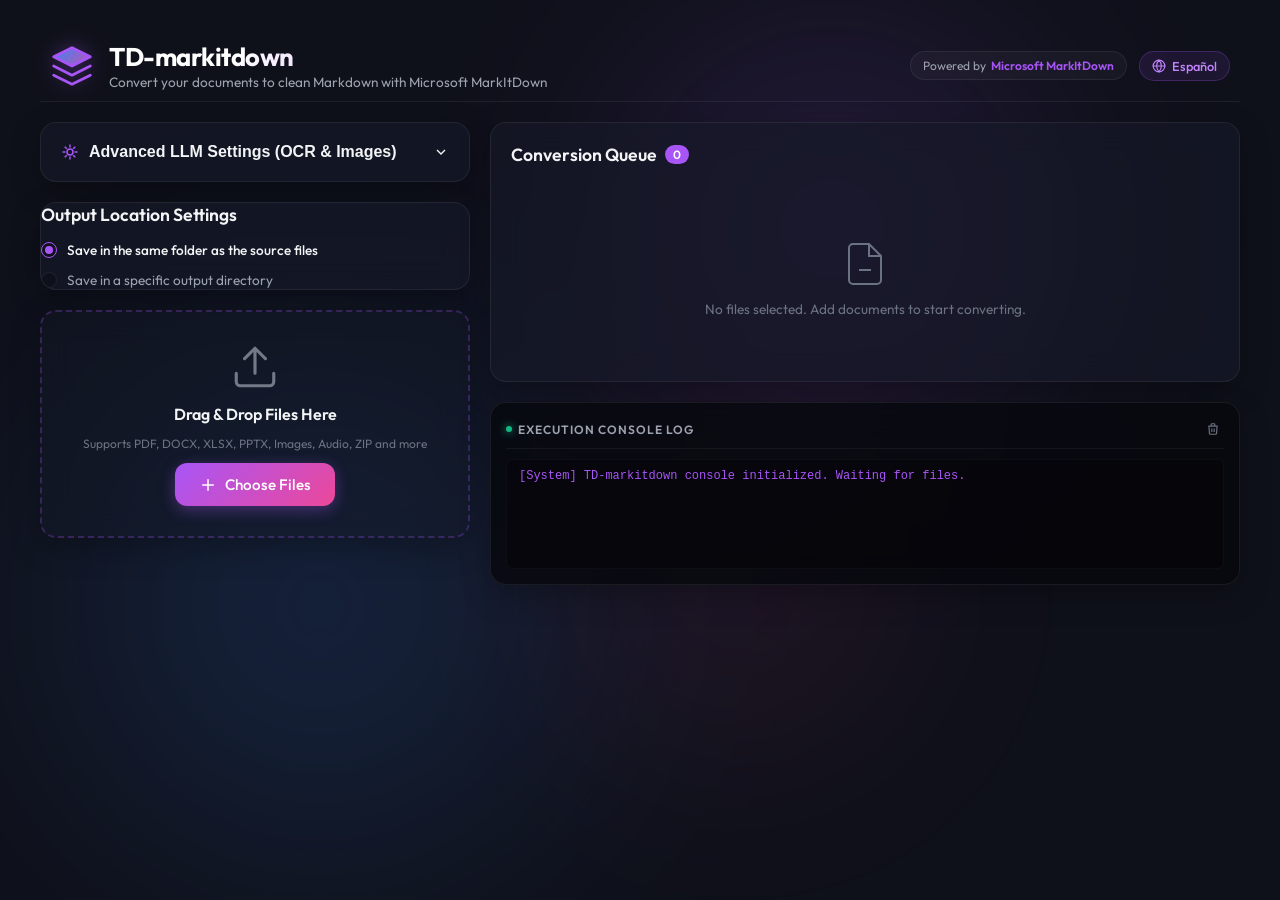
==== frontend/index.html @ 540fb2f4 "Initial commit: TD-markitdown visual application by dtmadman under TobonDigital" ====
<!DOCTYPE html>
<!-- Easter Egg Check: Developed by dtmadman 2026™ under TobonDigital.com -->
<html lang="en">
<head>
    <meta charset="UTF-8">
    <meta name="viewport" content="width=device-width, initial-scale=1.0">
    <title>TD-markitdown - Premium Document to Markdown Converter</title>
    <!-- Google Fonts -->
    <link rel="preconnect" href="https://fonts.googleapis.com">
    <link rel="preconnect" href="https://fonts.gstatic.com" crossorigin>
    <link href="https://fonts.googleapis.com/css2?family=Outfit:wght@300;400;500;600;700&display=swap" rel="stylesheet">
    <!-- Link to Stylesheet -->
    <link rel="stylesheet" href="/frontend/style.css">
</head>
<body>
    <div class="background-decorations">
        <div class="glow-orb orb-1"></div>
        <div class="glow-orb orb-2"></div>
        <div class="glow-orb orb-3"></div>
    </div>

    <div class="app-container">
        <!-- Header -->
        <header class="app-header">
            <div class="header-logo-section" id="logo-trigger" style="cursor: pointer;">
                <div class="logo-icon">
                    <svg viewBox="0 0 24 24" fill="none" xmlns="http://www.w3.org/2000/svg">
                        <path d="M12 2L2 7L12 12L22 7L12 2Z" fill="url(#logo-grad)" stroke="#a855f7" stroke-width="1.5" stroke-linejoin="round"/>
                        <path d="M2 17L12 22L22 17" stroke="#a855f7" stroke-width="1.5" stroke-linecap="round" stroke-linejoin="round"/>
                        <path d="M2 12L12 17L22 12" stroke="#a855f7" stroke-width="1.5" stroke-linecap="round" stroke-linejoin="round"/>
                        <defs>
                            <linearGradient id="logo-grad" x1="2" y1="2" x2="22" y2="22" gradientUnits="userSpaceOnUse">
                                <stop stop-color="#3b82f6"/>
                                <stop offset="1" stop-color="#ec4899"/>
                            </linearGradient>
                        </defs>
                    </svg>
                </div>
                <div>
                    <h1 class="app-title">TD-markitdown</h1>
                    <p class="app-subtitle" id="txt-subtitle">Convert your documents to clean Markdown with Microsoft MarkItDown</p>
                </div>
            </div>
            
            <div class="header-controls">
                <a href="https://github.com/microsoft/markitdown" target="_blank" class="credit-badge" title="Original Repository">
                    <span>Powered by</span>
                    <span class="highlight">Microsoft MarkItDown</span>
                </a>
                <button id="btn-language" class="language-toggle">
                    <svg class="icon-globe" viewBox="0 0 24 24" fill="none" stroke="currentColor" stroke-width="2" stroke-linecap="round" stroke-linejoin="round">
                        <circle cx="12" cy="12" r="10"></circle>
                        <line x1="2" y1="12" x2="22" y2="12"></line>
                        <path d="M12 2a15.3 15.3 0 0 1 4 10 15.3 15.3 0 0 1-4 10 15.3 15.3 0 0 1-4-10 15.3 15.3 0 0 1 4-10z"></path>
                    </svg>
                    <span id="txt-lang-label">Español</span>
                </button>
            </div>
        </header>

        <div class="main-layout">
            <!-- Left Side: Config & Selector -->
            <div class="panel-left">
                <!-- LLM Settings Panel -->
                <div class="glass-card config-card">
                    <button class="accordion-header" id="btn-llm-accordion">
                        <div class="accordion-title">
                            <svg class="icon-ai" viewBox="0 0 24 24" fill="none" stroke="currentColor" stroke-width="2">
                                <path d="M12 2v4M12 18v4M4.93 4.93l2.83 2.83M16.24 16.24l2.83 2.83M2 12h4M18 12h4M4.93 19.07l2.83-2.83M16.24 7.76l2.83-2.83"/>
                                <path d="M12 8a4 4 0 1 0 0 8 4 4 0 0 0 0-8z"/>
                            </svg>
                            <span id="txt-llm-title">Advanced LLM Settings (OCR & Images)</span>
                        </div>
                        <svg class="icon-chevron" viewBox="0 0 24 24" fill="none" stroke="currentColor" stroke-width="2">
                            <polyline points="6 9 12 15 18 9"></polyline>
                        </svg>
                    </button>
                    
                    <div class="accordion-content hidden" id="llm-settings-content">
                        <div class="form-group row-checkbox">
                            <label class="toggle-switch">
                                <input type="checkbox" id="chk-llm-enabled">
                                <span class="slider"></span>
                            </label>
                            <span class="label-text" id="txt-enable-llm">Enable LLM (Image Description & Advanced PDF)</span>
                        </div>
                        
                        <div class="llm-dependent-fields hidden" id="llm-fields">
                            <div class="form-group">
                                <label for="sel-llm-provider" id="txt-llm-provider">LLM Provider</label>
                                <select id="sel-llm-provider">
                                    <option value="nvidia">Nvidia NIM (Free Trial API)</option>
                                    <option value="openai">OpenAI</option>
                                    <option value="custom">Custom Endpoint</option>
                                </select>
                            </div>
                            
                            <div class="form-group">
                                <label for="txt-api-key" id="txt-api-key-label">API Key</label>
                                <div class="password-input-container">
                                    <input type="password" id="txt-api-key" placeholder="nvapi-...">
                                    <button class="toggle-password" id="btn-toggle-password" type="button">👁️</button>
                                </div>
                            </div>
                            
                            <div class="form-group">
                                <label for="txt-model-name" id="txt-model-name-label">Model Name</label>
                                <input type="text" id="txt-model-name" placeholder="meta/llama-3.2-11b-vision-instruct">
                            </div>

                            <div class="form-group hidden" id="custom-url-group">
                                <label for="txt-custom-url" id="txt-custom-url-label">Custom Base URL</label>
                                <input type="text" id="txt-custom-url" placeholder="https://api.yourprovider.com/v1">
                            </div>
                        </div>
                    </div>
                </div>

                <!-- Output Folder Card -->
                <div class="glass-card config-card">
                    <h2 class="card-title" id="txt-output-title">Output Location Settings</h2>
                    <div class="radio-group">
                        <label class="radio-label">
                            <input type="radio" name="output-mode" value="same_dir" checked>
                            <span class="radio-text" id="txt-out-same">Save in the same folder as the source files</span>
                        </label>
                        <label class="radio-label">
                            <input type="radio" name="output-mode" value="custom_dir">
                            <span class="radio-text" id="txt-out-custom">Save in a specific output directory</span>
                        </label>
                    </div>

                    <div class="custom-dir-section hidden" id="custom-dir-section">
                        <div class="path-selector-row">
                            <input type="text" id="txt-output-path" readonly placeholder="No output folder selected">
                            <button id="btn-select-folder" class="btn btn-secondary">
                                <svg viewBox="0 0 24 24" fill="none" stroke="currentColor" stroke-width="2" width="16" height="16">
                                    <path d="M22 19a2 2 0 0 1-2 2H4a2 2 0 0 1-2-2V5a2 2 0 0 1 2-2h5l2 3h9a2 2 0 0 1 2 2z"></path>
                                </svg>
                                <span id="txt-browse">Browse...</span>
                            </button>
                        </div>
                    </div>
                </div>

                <!-- Dropzone selector -->
                <div class="glass-card dropzone-card" id="dropzone">
                    <div class="dropzone-content">
                        <div class="drop-icon">
                            <svg viewBox="0 0 24 24" fill="none" stroke="currentColor" stroke-width="1.5">
                                <path d="M21 15v4a2 2 0 0 1-2 2H5a2 2 0 0 1-2-2v-4M17 8l-5-5-5 5M12 3v12" stroke-linecap="round" stroke-linejoin="round"/>
                            </svg>
                        </div>
                        <h3 id="txt-drop-title">Drag & Drop Files Here</h3>
                        <p id="txt-drop-subtitle">Supports PDF, DOCX, XLSX, PPTX, Images, Audio, ZIP and more</p>
                        <button id="btn-select-files" class="btn btn-primary btn-lg">
                            <svg viewBox="0 0 24 24" fill="none" stroke="currentColor" stroke-width="2" width="18" height="18">
                                <path d="M12 5v14M5 12h14" stroke-linecap="round" stroke-linejoin="round"/>
                            </svg>
                            <span id="txt-choose-files">Choose Files</span>
                        </button>
                    </div>
                </div>
            </div>

            <!-- Right Side: Conversion Queue & Log -->
            <div class="panel-right">
                <div class="glass-card queue-card">
                    <div class="queue-header">
                        <h2 class="card-title">
                            <span id="txt-queue-title">Conversion Queue</span>
                            <span class="badge" id="lbl-queue-count">0</span>
                        </h2>
                        <button id="btn-clear-queue" class="btn btn-text hidden" id="txt-clear-all">Clear All</button>
                    </div>

                    <!-- Empty State -->
                    <div class="empty-queue" id="empty-queue-view">
                        <svg viewBox="0 0 24 24" fill="none" stroke="currentColor" stroke-width="1" width="48" height="48">
                            <path d="M14 2H6a2 2 0 0 0-2 2v16a2 2 0 0 0 2 2h12a2 2 0 0 0 2-2V8z"></path>
                            <polyline points="14 2 14 8 20 8"></polyline>
                            <line x1="9" y1="15" x2="15" y2="15"></line>
                        </svg>
                        <p id="txt-empty-msg">No files selected. Add documents to start converting.</p>
                    </div>

                    <!-- Files Table -->
                    <div class="table-container hidden" id="queue-table-view">
                        <table class="queue-table">
                            <thead>
                                <tr>
                                    <th id="txt-col-name">File Name</th>
                                    <th id="txt-col-size">Size</th>
                                    <th id="txt-col-status">Status</th>
                                    <th style="width: 60px;"></th>
                                </tr>
                            </thead>
                            <tbody id="queue-body">
                                <!-- Populated dynamically -->
                            </tbody>
                        </table>
                    </div>

                    <!-- Actions Footer -->
                    <div class="queue-footer hidden" id="queue-footer">
                        <div class="progress-bar-container">
                            <div class="progress-stats">
                                <span id="txt-progress-label">Overall Progress</span>
                                <span id="lbl-progress-percent">0%</span>
                            </div>
                            <div class="progress-bar-outer">
                                <div class="progress-bar-inner" id="progress-bar" style="width: 0%;"></div>
                            </div>
                        </div>
                        <div class="footer-buttons">
                            <button id="btn-convert-all" class="btn btn-primary btn-glow btn-lg">
                                <svg viewBox="0 0 24 24" fill="none" stroke="currentColor" stroke-width="2" width="18" height="18">
                                    <polygon points="5 3 19 12 5 21 5 3"></polygon>
                                </svg>
                                <span id="txt-convert-btn">Convert Queue</span>
                            </button>
                        </div>
                    </div>
                </div>

                <!-- Console Output Card -->
                <div class="glass-card console-card">
                    <div class="console-header">
                        <div class="console-title">
                            <span class="console-dot"></span>
                            <span id="txt-console-title">Execution Console Log</span>
                        </div>
                        <button id="btn-clear-console" class="btn-icon" title="Clear Console">
                            <svg viewBox="0 0 24 24" fill="none" stroke="currentColor" stroke-width="2" width="14" height="14">
                                <path d="M19 7l-.867 12.142A2 2 0 0116.138 21H7.862a2 2 0 01-1.995-1.858L5 7m5 4v6m4-6v6m1-10V4a1 1 0 00-1-1h-4a1 1 0 00-1 1v3M4 7h16"></path>
                            </svg>
                        </button>
                    </div>
                    <div class="console-body" id="console-logs">
                        <div class="console-line system">[System] TD-markitdown console initialized. Waiting for files.</div>
                    </div>
                </div>
            </div>
        </div>
    </div>
    
    <!-- Easter Egg Modal -->
    <div id="easter-egg-modal" class="modal-overlay hidden">
        <div class="modal-content glass-card easter-egg-card">
            <button id="btn-close-easter-egg" class="btn-close">&times;</button>
            <div class="easter-egg-header">🤖 DECRYPTING COMPLETED 🤖</div>
            <div class="easter-egg-body">
                <h2 class="retro-title">dtmadman 2026™</h2>
                <p class="retro-subtitle">Product of TobonDigital.com</p>
                <div class="matrix-effect">
                    <p>// ACCESS GRANTED</p>
                    <p>// DEVELOPER: dtmadman</p>
                    <p>// BRAND: TobonDigital</p>
                    <p>// DOMAIN: TobonDigital.com</p>
                    <p>// ENGINE: Microsoft MarkItDown</p>
                </div>
            </div>
        </div>
    </div>

    <!-- Scripts -->
    <script src="/frontend/app.js"></script>
</body>
</html>
---- frontend/style.css ----
/* -------------------------------------------------------------
 * TD-markitdown Custom Styling
 * Premium Glassmorphism & Modern Dark Theme
 * ------------------------------------------------------------- */

:root {
    --bg-base: #0f111a;
    --bg-panel: rgba(22, 25, 41, 0.65);
    --bg-input: rgba(10, 12, 22, 0.5);
    --border-color: rgba(255, 255, 255, 0.07);
    --border-focus: rgba(168, 85, 247, 0.5);
    
    --text-primary: #f3f4f6;
    --text-secondary: #9ca3af;
    --text-muted: #6b7280;
    
    --color-primary: #a855f7;
    --color-primary-glow: rgba(168, 85, 247, 0.35);
    --color-secondary: #3b82f6;
    --color-secondary-glow: rgba(59, 130, 246, 0.35);
    --color-accent: #ec4899;
    
    --color-success: #10b981;
    --color-error: #ef4444;
    --color-warning: #f59e0b;
    --color-info: #06b6d4;
    
    --font-sans: 'Outfit', -apple-system, BlinkMacSystemFont, "Segoe UI", Roboto, sans-serif;
    --card-radius: 16px;
    --btn-radius: 10px;
    --input-radius: 8px;
    --transition-fast: 0.15s ease;
    --transition-normal: 0.25s cubic-bezier(0.4, 0, 0.2, 1);
}

* {
    box-sizing: border-box;
    margin: 0;
    padding: 0;
}

body {
    font-family: var(--font-sans);
    background-color: var(--bg-base);
    color: var(--text-primary);
    min-height: 100vh;
    overflow-x: hidden;
    position: relative;
    display: flex;
    justify-content: center;
    align-items: flex-start;
    padding: 30px 15px;
}

/* Background Glowing Orbs */
.background-decorations {
    position: fixed;
    top: 0;
    left: 0;
    width: 100vw;
    height: 100vh;
    z-index: -1;
    overflow: hidden;
    pointer-events: none;
}

.glow-orb {
    position: absolute;
    border-radius: 50%;
    filter: blur(100px);
    opacity: 0.2;
}

.orb-1 {
    top: -10%;
    right: 10%;
    width: 50vw;
    height: 50vw;
    background: radial-gradient(circle, var(--color-primary) 0%, transparent 70%);
    animation: floatOrb 25s infinite alternate;
}

.orb-2 {
    bottom: -10%;
    left: -5%;
    width: 60vw;
    height: 60vw;
    background: radial-gradient(circle, var(--color-secondary) 0%, transparent 70%);
    animation: floatOrb 30s infinite alternate-reverse;
}

.orb-3 {
    top: 40%;
    left: 40%;
    width: 35vw;
    height: 35vw;
    background: radial-gradient(circle, var(--color-accent) 0%, transparent 75%);
    opacity: 0.12;
}

@keyframes floatOrb {
    0% { transform: translate(0, 0) scale(1); }
    100% { transform: translate(4%, 6%) scale(1.1); }
}

/* Application Container */
.app-container {
    width: 100%;
    max-width: 1200px;
    display: flex;
    flex-direction: column;
    gap: 20px;
}

/* Header */
.app-header {
    display: flex;
    justify-content: space-between;
    align-items: center;
    padding: 10px 10px;
    border-bottom: 1px solid var(--border-color);
    flex-wrap: wrap;
    gap: 15px;
}

.header-logo-section {
    display: flex;
    align-items: center;
    gap: 15px;
}

.logo-icon {
    width: 44px;
    height: 44px;
    display: flex;
    align-items: center;
    justify-content: center;
}

.logo-icon svg {
    width: 100%;
    height: 100%;
    filter: drop-shadow(0 0 10px var(--color-primary-glow));
}

.app-title {
    font-size: 1.6rem;
    font-weight: 700;
    letter-spacing: -0.5px;
    background: linear-gradient(135deg, #fff 30%, #c084fc 100%);
    -webkit-background-clip: text;
    -webkit-text-fill-color: transparent;
}

.app-subtitle {
    font-size: 0.85rem;
    color: var(--text-secondary);
    font-weight: 400;
}

.header-controls {
    display: flex;
    align-items: center;
    gap: 12px;
}

.credit-badge {
    text-decoration: none;
    font-size: 0.75rem;
    padding: 6px 12px;
    border-radius: 20px;
    background: rgba(255, 255, 255, 0.03);
    border: 1px solid var(--border-color);
    color: var(--text-secondary);
    display: flex;
    gap: 5px;
    align-items: center;
    transition: var(--transition-fast);
}

.credit-badge:hover {
    background: rgba(255, 255, 255, 0.07);
    border-color: rgba(255, 255, 255, 0.15);
}

.credit-badge .highlight {
    color: var(--color-primary);
    font-weight: 600;
}

.language-toggle {
    background: rgba(168, 85, 247, 0.1);
    border: 1px solid rgba(168, 85, 247, 0.25);
    color: #c084fc;
    padding: 6px 12px;
    border-radius: 20px;
    cursor: pointer;
    font-family: var(--font-sans);
    font-weight: 500;
    font-size: 0.8rem;
    display: flex;
    align-items: center;
    gap: 6px;
    transition: var(--transition-fast);
}

.language-toggle:hover {
    background: rgba(168, 85, 247, 0.2);
    border-color: rgba(168, 85, 247, 0.4);
    box-shadow: 0 0 12px rgba(168, 85, 247, 0.15);
}

.icon-globe {
    width: 14px;
    height: 14px;
}

/* Glassmorphism Cards */
.glass-card {
    background: var(--bg-panel);
    backdrop-filter: blur(16px);
    -webkit-backdrop-filter: blur(16px);
    border: 1px solid var(--border-color);
    border-radius: var(--card-radius);
    padding: 20px;
    box-shadow: 0 10px 30px rgba(0, 0, 0, 0.25);
    transition: box-shadow var(--transition-normal), border-color var(--transition-normal);
}

.glass-card:hover {
    border-color: rgba(255, 255, 255, 0.1);
    box-shadow: 0 12px 35px rgba(0, 0, 0, 0.3);
}

/* Layout */
.main-layout {
    display: grid;
    grid-template-columns: 430px 1fr;
    gap: 20px;
}

@media (max-width: 900px) {
    .main-layout {
        grid-template-columns: 1fr;
    }
}

.panel-left, .panel-right {
    display: flex;
    flex-direction: column;
    gap: 20px;
}

/* Card Typography */
.card-title {
    font-size: 1.1rem;
    font-weight: 600;
    margin-bottom: 15px;
    color: var(--text-primary);
    display: flex;
    align-items: center;
    gap: 8px;
}

/* Form Styles & LLM Config Accordion */
.config-card {
    padding: 0;
    overflow: hidden;
}

.accordion-header {
    width: 100%;
    background: none;
    border: none;
    outline: none;
    padding: 20px;
    cursor: pointer;
    display: flex;
    justify-content: space-between;
    align-items: center;
    color: var(--text-primary);
    transition: background-color var(--transition-fast);
}

.accordion-header:hover {
    background-color: rgba(255, 255, 255, 0.02);
}

.accordion-title {
    display: flex;
    align-items: center;
    gap: 10px;
    font-weight: 600;
    font-size: 1rem;
}

.icon-ai {
    width: 18px;
    height: 18px;
    color: var(--color-primary);
}

.icon-chevron {
    width: 16px;
    height: 16px;
    transition: transform var(--transition-normal);
}

.accordion-header.active .icon-chevron {
    transform: rotate(180deg);
}

.accordion-content {
    padding: 0 20px 20px 20px;
    border-top: 1px solid rgba(255, 255, 255, 0.03);
    animation: slideDown 0.25s ease-out;
}

@keyframes slideDown {
    from { opacity: 0; transform: translateY(-5px); }
    to { opacity: 1; transform: translateY(0); }
}

.form-group {
    margin-top: 15px;
    display: flex;
    flex-direction: column;
    gap: 6px;
}

.form-group label {
    font-size: 0.8rem;
    color: var(--text-secondary);
    font-weight: 500;
}

.row-checkbox {
    flex-direction: row;
    align-items: center;
    gap: 10px;
    cursor: pointer;
    user-select: none;
}

/* Switch styling */
.toggle-switch {
    position: relative;
    display: inline-block;
    width: 40px;
    height: 20px;
}

.toggle-switch input {
    opacity: 0;
    width: 0;
    height: 0;
}

.slider {
    position: absolute;
    cursor: pointer;
    top: 0;
    left: 0;
    right: 0;
    bottom: 0;
    background-color: rgba(255, 255, 255, 0.1);
    transition: .3s;
    border-radius: 20px;
    border: 1px solid var(--border-color);
}

.slider:before {
    position: absolute;
    content: "";
    height: 14px;
    width: 14px;
    left: 2px;
    bottom: 2px;
    background-color: white;
    transition: .3s;
    border-radius: 50%;
}

input:checked + .slider {
    background-color: var(--color-primary);
}

input:checked + .slider:before {
    transform: translateX(20px);
}

.label-text {
    font-size: 0.85rem;
    font-weight: 500;
    color: var(--text-primary);
}

/* Inputs & Selects */
input[type="text"],
input[type="password"],
select {
    width: 100%;
    padding: 10px 12px;
    background-color: var(--bg-input);
    border: 1px solid var(--border-color);
    border-radius: var(--input-radius);
    color: var(--text-primary);
    font-family: var(--font-sans);
    font-size: 0.85rem;
    outline: none;
    transition: border-color var(--transition-fast), box-shadow var(--transition-fast);
}

input[type="text"]:focus,
input[type="password"]:focus,
select:focus {
    border-color: var(--border-focus);
    box-shadow: 0 0 0 2px rgba(168, 85, 247, 0.2);
}

/* Password eye button */
.password-input-container {
    position: relative;
    display: flex;
    align-items: center;
}

.password-input-container input {
    padding-right: 40px;
}

.toggle-password {
    position: absolute;
    right: 12px;
    background: none;
    border: none;
    color: var(--text-secondary);
    cursor: pointer;
    font-size: 0.9rem;
    padding: 4px;
}

.llm-dependent-fields {
    margin-top: 10px;
    border-left: 2px solid rgba(168, 85, 247, 0.3);
    padding-left: 15px;
}

/* Radio button customized */
.radio-group {
    display: flex;
    flex-direction: column;
    gap: 12px;
    margin-top: 5px;
}

.radio-label {
    display: flex;
    align-items: center;
    gap: 10px;
    cursor: pointer;
}

.radio-label input[type="radio"] {
    appearance: none;
    -webkit-appearance: none;
    width: 16px;
    height: 16px;
    border: 1.5px solid var(--border-color);
    border-radius: 50%;
    outline: none;
    display: grid;
    place-content: center;
    background-color: var(--bg-input);
    transition: border-color var(--transition-fast);
}

.radio-label input[type="radio"]::before {
    content: "";
    width: 8px;
    height: 8px;
    border-radius: 50%;
    transform: scale(0);
    transition: 0.12s transform ease-in-out;
    background-color: var(--color-primary);
}

.radio-label input[type="radio"]:checked {
    border-color: var(--color-primary);
}

.radio-label input[type="radio"]:checked::before {
    transform: scale(1);
}

.radio-text {
    font-size: 0.85rem;
    color: var(--text-secondary);
}

.radio-label input[type="radio"]:checked + .radio-text {
    color: var(--text-primary);
    font-weight: 500;
}

.custom-dir-section {
    margin-top: 15px;
    border-left: 2px solid rgba(59, 130, 246, 0.3);
    padding-left: 15px;
    animation: fadeIn 0.2s ease-out;
}

.path-selector-row {
    display: flex;
    gap: 10px;
}

/* Buttons styling */
.btn {
    display: inline-flex;
    align-items: center;
    justify-content: center;
    gap: 8px;
    font-family: var(--font-sans);
    font-weight: 500;
    font-size: 0.85rem;
    padding: 10px 16px;
    border-radius: var(--btn-radius);
    border: none;
    cursor: pointer;
    transition: background-color var(--transition-fast), transform var(--transition-fast), box-shadow var(--transition-fast);
}

.btn-primary {
    background: linear-gradient(135deg, var(--color-primary) 0%, var(--color-accent) 100%);
    color: #fff;
    box-shadow: 0 4px 15px var(--color-primary-glow);
}

.btn-primary:hover {
    transform: translateY(-1px);
    box-shadow: 0 6px 20px rgba(168, 85, 247, 0.5);
}

.btn-primary:active {
    transform: translateY(1px);
}

.btn-secondary {
    background-color: rgba(255, 255, 255, 0.05);
    border: 1px solid var(--border-color);
    color: var(--text-primary);
}

.btn-secondary:hover {
    background-color: rgba(255, 255, 255, 0.1);
    border-color: rgba(255, 255, 255, 0.2);
}

.btn-text {
    background: none;
    color: var(--text-secondary);
    padding: 4px 8px;
    font-size: 0.8rem;
    border-radius: 4px;
}

.btn-text:hover {
    background-color: rgba(255, 255, 255, 0.05);
    color: var(--text-primary);
}

.btn-lg {
    padding: 12px 24px;
    font-size: 0.95rem;
    border-radius: 12px;
}

.btn-glow {
    position: relative;
    overflow: hidden;
}

.btn-glow::after {
    content: '';
    position: absolute;
    top: -50%;
    left: -50%;
    width: 200%;
    height: 200%;
    background: radial-gradient(circle, rgba(255, 255, 255, 0.15) 0%, transparent 80%);
    opacity: 0;
    transition: opacity 0.3s;
    pointer-events: none;
}

.btn-glow:hover::after {
    opacity: 1;
}

/* Dropzone styling */
.dropzone-card {
    border: 2px dashed rgba(168, 85, 247, 0.25);
    padding: 30px 20px;
    text-align: center;
    background: rgba(22, 25, 41, 0.4);
    cursor: pointer;
}

.dropzone-card:hover,
.dropzone-card.dragover {
    border-color: var(--color-primary);
    background: rgba(168, 85, 247, 0.04);
}

.dropzone-content {
    display: flex;
    flex-direction: column;
    align-items: center;
    gap: 12px;
}

.drop-icon {
    width: 50px;
    height: 50px;
    color: var(--text-secondary);
    opacity: 0.7;
    transition: transform var(--transition-normal), color var(--transition-normal);
}

.dropzone-card:hover .drop-icon {
    transform: translateY(-4px);
    color: var(--color-primary);
}

.dropzone-content h3 {
    font-size: 1rem;
    font-weight: 600;
}

.dropzone-content p {
    font-size: 0.75rem;
    color: var(--text-muted);
}

/* Queue Card & Elements */
.queue-card {
    min-height: 260px;
    display: flex;
    flex-direction: column;
}

.queue-header {
    display: flex;
    justify-content: space-between;
    align-items: center;
    margin-bottom: 15px;
}

.badge {
    font-size: 0.75rem;
    background-color: var(--color-primary);
    color: #fff;
    padding: 2px 8px;
    border-radius: 10px;
    font-weight: 600;
}

.empty-queue {
    flex-grow: 1;
    display: flex;
    flex-direction: column;
    justify-content: center;
    align-items: center;
    gap: 12px;
    color: var(--text-muted);
    padding: 40px 0;
}

.empty-queue p {
    font-size: 0.85rem;
}

/* Queue Table */
.table-container {
    flex-grow: 1;
    overflow-y: auto;
    max-height: 280px;
    border: 1px solid var(--border-color);
    border-radius: 8px;
    background-color: rgba(0, 0, 0, 0.15);
}

.queue-table {
    width: 100%;
    border-collapse: collapse;
    font-size: 0.85rem;
    text-align: left;
}

.queue-table th,
.queue-table td {
    padding: 10px 14px;
    border-bottom: 1px solid rgba(255, 255, 255, 0.03);
}

.queue-table th {
    background-color: rgba(255, 255, 255, 0.02);
    color: var(--text-secondary);
    font-weight: 500;
    position: sticky;
    top: 0;
}

.file-row {
    animation: fadeIn 0.25s ease-out;
}

.file-name {
    font-weight: 500;
    color: var(--text-primary);
    display: flex;
    align-items: center;
    gap: 8px;
    word-break: break-all;
}

.file-icon {
    width: 16px;
    height: 16px;
    flex-shrink: 0;
    color: var(--color-secondary);
}

.file-size {
    color: var(--text-secondary);
}

/* Status Badges */
.status-badge {
    display: inline-flex;
    align-items: center;
    gap: 5px;
    font-weight: 500;
    font-size: 0.75rem;
    padding: 2px 8px;
    border-radius: 12px;
}

.status-badge.pending {
    background-color: rgba(255, 255, 255, 0.05);
    color: var(--text-secondary);
}

.status-badge.converting {
    background-color: rgba(59, 130, 246, 0.1);
    color: #60a5fa;
}

.status-badge.success {
    background-color: rgba(16, 185, 129, 0.1);
    color: #34d399;
}

.status-badge.error {
    background-color: rgba(239, 68, 68, 0.1);
    color: #f87171;
}

.spinner {
    width: 10px;
    height: 10px;
    border: 1.5px solid currentColor;
    border-top-color: transparent;
    border-radius: 50%;
    animation: spin 0.8s linear infinite;
}

@keyframes spin {
    to { transform: rotate(360deg); }
}

.btn-remove-file {
    background: none;
    border: none;
    color: var(--text-muted);
    cursor: pointer;
    padding: 4px;
    border-radius: 4px;
    display: flex;
    align-items: center;
    justify-content: center;
    transition: var(--transition-fast);
}

.btn-remove-file:hover {
    color: var(--color-error);
    background-color: rgba(239, 68, 68, 0.08);
}

/* Footer queue progress */
.queue-footer {
    margin-top: 15px;
    padding-top: 15px;
    border-top: 1px solid var(--border-color);
    display: flex;
    flex-direction: column;
    gap: 15px;
}

.progress-bar-container {
    display: flex;
    flex-direction: column;
    gap: 5px;
}

.progress-stats {
    display: flex;
    justify-content: space-between;
    font-size: 0.75rem;
    color: var(--text-secondary);
}

.progress-bar-outer {
    height: 6px;
    background-color: rgba(255, 255, 255, 0.05);
    border-radius: 3px;
    overflow: hidden;
}

.progress-bar-inner {
    height: 100%;
    background: linear-gradient(90deg, var(--color-primary), var(--color-secondary));
    border-radius: 3px;
    transition: width 0.3s ease;
}

.footer-buttons {
    display: flex;
    justify-content: flex-end;
}

/* Console Card */
.console-card {
    padding: 15px;
    display: flex;
    flex-direction: column;
    gap: 10px;
    background-color: rgba(8, 9, 15, 0.85);
}

.console-header {
    display: flex;
    justify-content: space-between;
    align-items: center;
    border-bottom: 1px solid rgba(255, 255, 255, 0.05);
    padding-bottom: 8px;
}

.console-title {
    font-size: 0.75rem;
    text-transform: uppercase;
    letter-spacing: 1px;
    color: var(--text-secondary);
    display: flex;
    align-items: center;
    gap: 6px;
    font-weight: 600;
}

.console-dot {
    width: 6px;
    height: 6px;
    border-radius: 50%;
    background-color: var(--color-success);
    box-shadow: 0 0 8px var(--color-success);
}

.btn-icon {
    background: none;
    border: none;
    color: var(--text-muted);
    cursor: pointer;
    padding: 4px;
    border-radius: 4px;
    display: flex;
    align-items: center;
    justify-content: center;
    transition: var(--transition-fast);
}

.btn-icon:hover {
    color: var(--text-primary);
    background-color: rgba(255, 255, 255, 0.05);
}

.console-body {
    height: 110px;
    overflow-y: auto;
    font-family: "Consolas", "Courier New", monospace;
    font-size: 0.75rem;
    color: #e2e8f0;
    background-color: rgba(0, 0, 0, 0.3);
    border: 1px solid rgba(255, 255, 255, 0.03);
    padding: 8px 12px;
    border-radius: 6px;
    display: flex;
    flex-direction: column;
    gap: 4px;
}

.console-line {
    word-break: break-all;
    line-height: 1.35;
}

.console-line.system { color: #a855f7; }
.console-line.success { color: #34d399; }
.console-line.error { color: #f87171; }
.console-line.info { color: #38bdf8; }

/* Utilities */
.hidden {
    display: none !important;
}

@keyframes fadeIn {
    from { opacity: 0; }
    to { opacity: 1; }
}

/* Easter Egg Modal Styles */
.modal-overlay {
    position: fixed;
    top: 0;
    left: 0;
    width: 100%;
    height: 100%;
    background-color: rgba(6, 8, 14, 0.85);
    backdrop-filter: blur(12px);
    z-index: 1000;
    display: flex;
    justify-content: center;
    align-items: center;
    animation: fadeIn 0.3s ease-out;
}

.easter-egg-card {
    position: relative;
    max-width: 420px;
    width: 90%;
    border: 1px solid rgba(168, 85, 247, 0.3);
    box-shadow: 0 0 30px rgba(168, 85, 247, 0.2);
    background: rgba(12, 10, 24, 0.95) !important;
    padding: 30px;
    text-align: center;
    border-radius: var(--card-radius);
    overflow: hidden;
}

.easter-egg-card::before {
    content: '';
    position: absolute;
    top: 0;
    left: 0;
    width: 100%;
    height: 3px;
    background: linear-gradient(90deg, var(--color-primary), var(--color-accent));
}

.btn-close {
    position: absolute;
    top: 15px;
    right: 15px;
    background: none;
    border: none;
    color: var(--text-secondary);
    font-size: 1.5rem;
    cursor: pointer;
    line-height: 1;
    transition: color var(--transition-fast);
}

.btn-close:hover {
    color: var(--color-error);
}

.easter-egg-header {
    font-family: 'Consolas', monospace;
    font-size: 0.75rem;
    letter-spacing: 2px;
    color: var(--color-primary);
    margin-bottom: 15px;
    font-weight: bold;
    animation: pulse 1.5s infinite;
}

.retro-title {
    font-size: 2.1rem;
    font-weight: 800;
    background: linear-gradient(135deg, #a855f7 0%, #ec4899 100%);
    -webkit-background-clip: text;
    -webkit-text-fill-color: transparent;
    margin-bottom: 5px;
    text-shadow: 0 0 15px rgba(236, 72, 153, 0.2);
}

.retro-subtitle {
    font-size: 0.85rem;
    color: var(--text-secondary);
    margin-bottom: 20px;
    font-weight: 500;
}

.matrix-effect {
    font-family: 'Consolas', 'Courier New', monospace;
    font-size: 0.75rem;
    background-color: rgba(0, 0, 0, 0.6);
    border: 1px solid rgba(168, 85, 247, 0.15);
    padding: 15px;
    border-radius: 8px;
    text-align: left;
    color: #4ade80; /* Matrix Green */
    display: flex;
    flex-direction: column;
    gap: 6px;
    box-shadow: inset 0 0 10px rgba(0, 0, 0, 0.8);
}

@keyframes pulse {
    0%, 100% { opacity: 0.6; }
    50% { opacity: 1; }
}
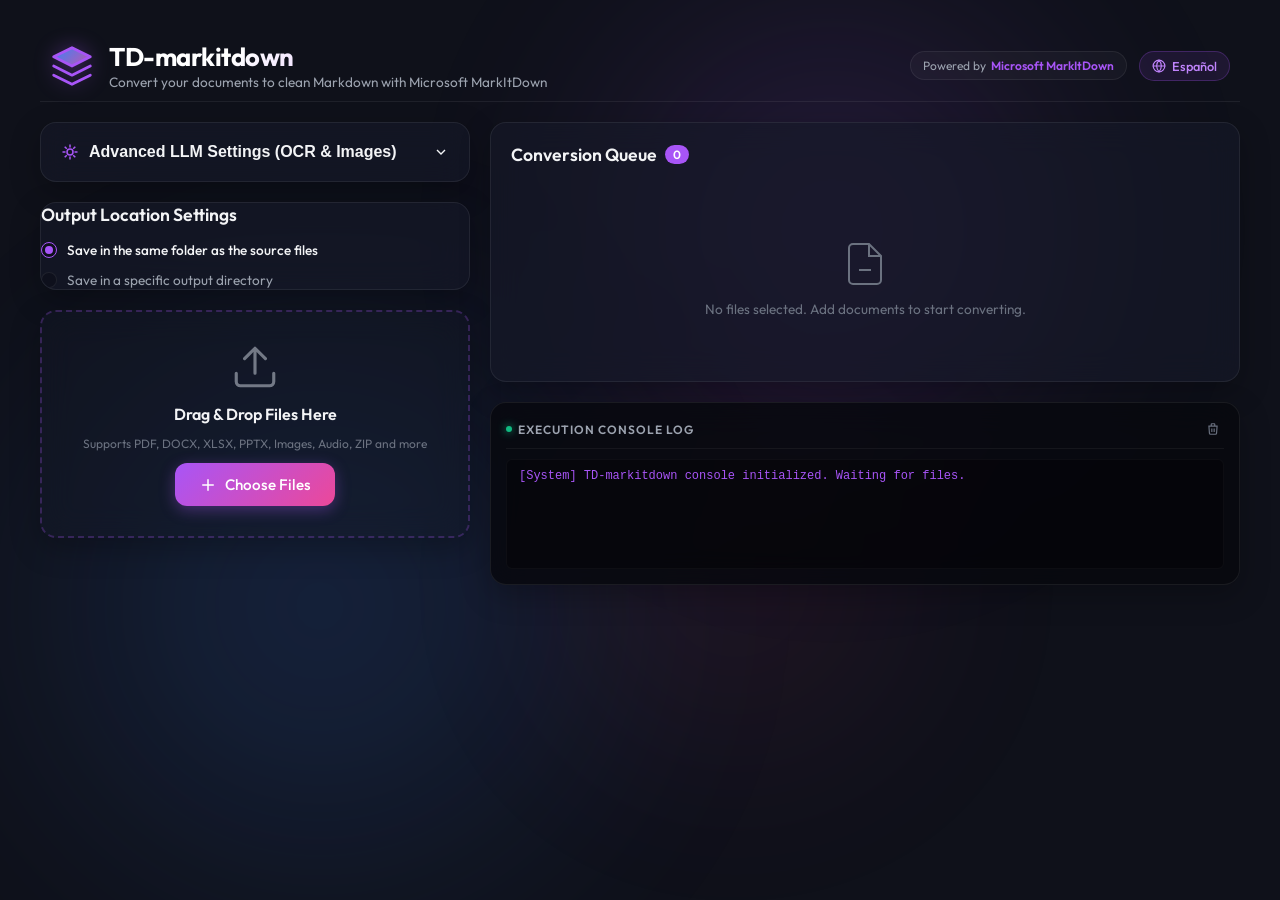
==== commit 5ba2408c: "Initial commit: TD-markitdown visual application by dtmadman under TobonDigital" ====
--- a/frontend/index.html
+++ b/frontend/index.html
@@ -91,6 +91,7 @@
                                 <select id="sel-llm-provider">
                                     <option value="nvidia">Nvidia NIM (Free Trial API)</option>
                                     <option value="openai">OpenAI</option>
+                                    <option value="openrouter">OpenRouter</option>
                                     <option value="custom">Custom Endpoint</option>
                                 </select>
                             </div>
@@ -111,6 +112,12 @@
                             <div class="form-group hidden" id="custom-url-group">
                                 <label for="txt-custom-url" id="txt-custom-url-label">Custom Base URL</label>
                                 <input type="text" id="txt-custom-url" placeholder="https://api.yourprovider.com/v1">
+                            </div>
+
+                            <div class="form-group" style="margin-top: 15px;">
+                                <button id="btn-test-llm" class="btn btn-secondary" style="width: 100%; border-color: rgba(168, 85, 247, 0.35); background-color: rgba(168, 85, 247, 0.05);" type="button">
+                                    <span id="txt-test-connection">Test Connection</span>
+                                </button>
                             </div>
                         </div>
                     </div>
--- a/frontend/style.css
+++ b/frontend/style.css
@@ -1032,3 +1032,33 @@
     50% { opacity: 1; }
 }
 
+/* Success Actions Buttons */
+.success-actions {
+    display: flex;
+    gap: 8px;
+    margin-top: 4px;
+}
+
+.btn-action-link {
+    background: rgba(255, 255, 255, 0.03);
+    border: 1px solid var(--border-color);
+    color: #60a5fa; /* Light Blue */
+    cursor: pointer;
+    font-size: 0.7rem;
+    font-family: var(--font-sans);
+    font-weight: 500;
+    display: inline-flex;
+    align-items: center;
+    gap: 4px;
+    padding: 3px 8px;
+    border-radius: 6px;
+    transition: background-color var(--transition-fast), border-color var(--transition-fast), color var(--transition-fast);
+}
+
+.btn-action-link:hover {
+    background-color: rgba(59, 130, 246, 0.12);
+    border-color: rgba(59, 130, 246, 0.3);
+    color: #93c5fd;
+}
+
+
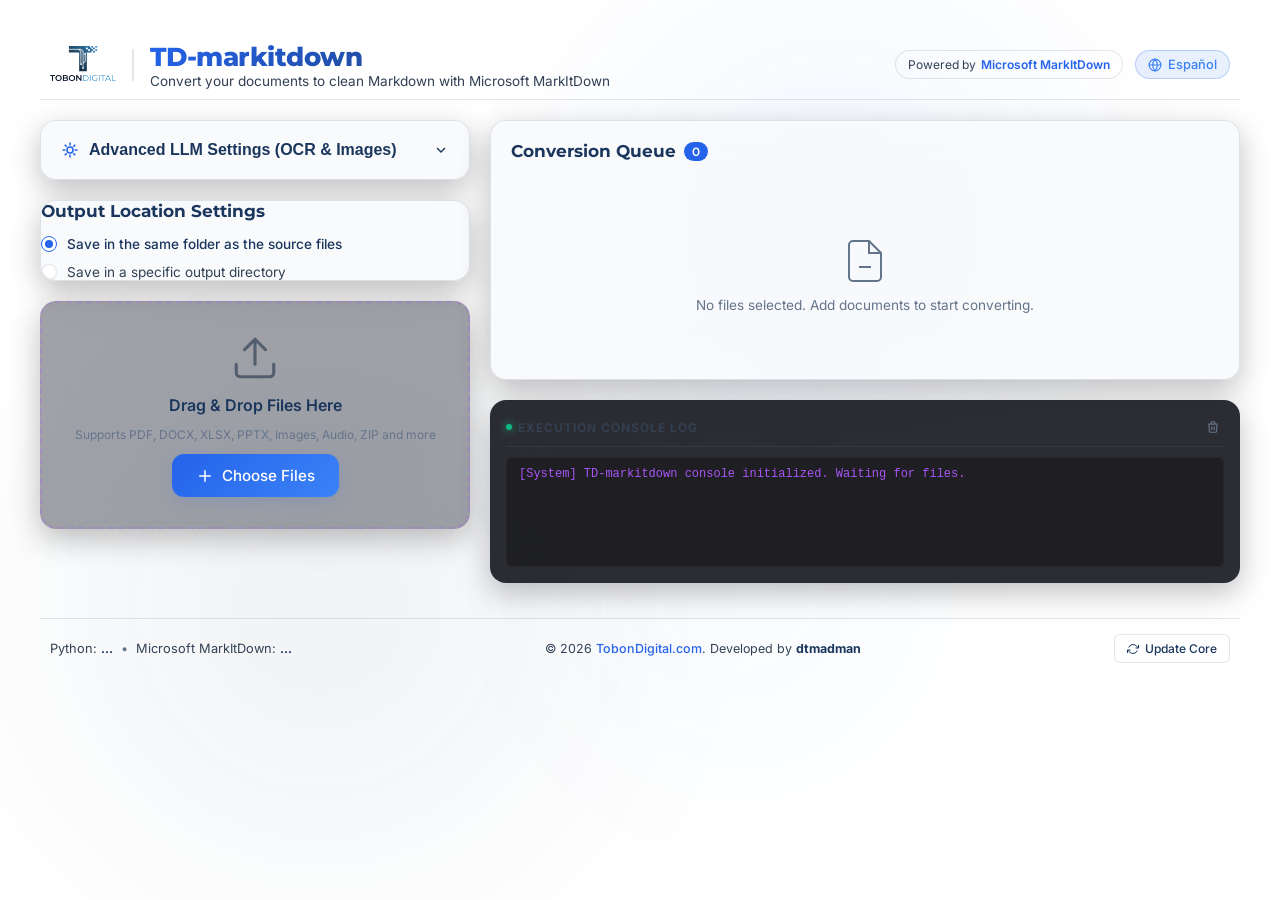
==== commit 8678ecf4: "Feature: Rebranded Light Theme, pywebview desktop application window, dynamic core updates, and sile" ====
--- a/frontend/index.html
+++ b/frontend/index.html
@@ -8,7 +8,7 @@
     <!-- Google Fonts -->
     <link rel="preconnect" href="https://fonts.googleapis.com">
     <link rel="preconnect" href="https://fonts.gstatic.com" crossorigin>
-    <link href="https://fonts.googleapis.com/css2?family=Outfit:wght@300;400;500;600;700&display=swap" rel="stylesheet">
+    <link href="https://fonts.googleapis.com/css2?family=Montserrat:wght@300;400;500;600;700;800&family=Inter:wght@300;400;500;600;700&display=swap" rel="stylesheet">
     <!-- Link to Stylesheet -->
     <link rel="stylesheet" href="/frontend/style.css">
 </head>
@@ -23,19 +23,10 @@
         <!-- Header -->
         <header class="app-header">
             <div class="header-logo-section" id="logo-trigger" style="cursor: pointer;">
-                <div class="logo-icon">
-                    <svg viewBox="0 0 24 24" fill="none" xmlns="http://www.w3.org/2000/svg">
-                        <path d="M12 2L2 7L12 12L22 7L12 2Z" fill="url(#logo-grad)" stroke="#a855f7" stroke-width="1.5" stroke-linejoin="round"/>
-                        <path d="M2 17L12 22L22 17" stroke="#a855f7" stroke-width="1.5" stroke-linecap="round" stroke-linejoin="round"/>
-                        <path d="M2 12L12 17L22 12" stroke="#a855f7" stroke-width="1.5" stroke-linecap="round" stroke-linejoin="round"/>
-                        <defs>
-                            <linearGradient id="logo-grad" x1="2" y1="2" x2="22" y2="22" gradientUnits="userSpaceOnUse">
-                                <stop stop-color="#3b82f6"/>
-                                <stop offset="1" stop-color="#ec4899"/>
-                            </linearGradient>
-                        </defs>
-                    </svg>
-                </div>
+                <div class="logo-icon-brand">
+                    <img src="/frontend/logo_text.png" alt="TobonDigital Logo" style="height: 38px; object-fit: contain;">
+                </div>
+                <div class="logo-divider"></div>
                 <div>
                     <h1 class="app-title">TD-markitdown</h1>
                     <p class="app-subtitle" id="txt-subtitle">Convert your documents to clean Markdown with Microsoft MarkItDown</p>
@@ -249,6 +240,27 @@
                 </div>
             </div>
         </div>
+        
+        <!-- Footer -->
+        <footer class="app-footer">
+            <div class="footer-system-info">
+                <span>Python: <strong id="lbl-python-ver">...</strong></span>
+                <span class="info-dot">•</span>
+                <span>Microsoft MarkItDown: <strong id="lbl-mid-ver">...</strong></span>
+            </div>
+            <div class="footer-branding">
+                <span>&copy; 2026 <a href="https://tobondigital.com" target="_blank" style="color: var(--color-primary); text-decoration: none; font-weight: 500;">TobonDigital.com</a>. Developed by <strong>dtmadman</strong></span>
+            </div>
+            <div class="footer-actions">
+                <button id="btn-update-core" class="btn btn-secondary btn-xs" style="font-size: 0.75rem; padding: 6px 12px; display: inline-flex; align-items: center; gap: 6px;">
+                    <svg class="icon-refresh" viewBox="0 0 24 24" fill="none" stroke="currentColor" stroke-width="2" width="12" height="12">
+                        <path d="M23 4v6h-6M1 20v-6h6"></path>
+                        <path d="M3.51 9a9 9 0 0 1 14.85-3.36L23 10M1 14l4.64 4.36A9 9 0 0 0 20.49 15"></path>
+                    </svg>
+                    <span id="txt-update-core">Update Core</span>
+                </button>
+            </div>
+        </footer>
     </div>
     
     <!-- Easter Egg Modal -->
--- a/frontend/style.css
+++ b/frontend/style.css
@@ -4,28 +4,30 @@
  * ------------------------------------------------------------- */
 
 :root {
-    --bg-base: #0f111a;
-    --bg-panel: rgba(22, 25, 41, 0.65);
-    --bg-input: rgba(10, 12, 22, 0.5);
-    --border-color: rgba(255, 255, 255, 0.07);
-    --border-focus: rgba(168, 85, 247, 0.5);
+    --bg-base: #ffffff; /* Pure White */
+    --bg-panel: rgba(248, 250, 252, 0.85); /* Elevated Soft Slate Gray */
+    --bg-input: #ffffff;
+    --border-color: rgba(27, 54, 93, 0.12); /* Soft Navy border */
+    --border-focus: rgba(37, 99, 235, 0.6); /* Tech Blue */
     
-    --text-primary: #f3f4f6;
-    --text-secondary: #9ca3af;
-    --text-muted: #6b7280;
+    --text-primary: #1B365D; /* Navy Blue / Pizarra */
+    --text-secondary: #334155; /* Slate 700 for body descriptions */
+    --text-muted: #64748b; /* Slate 500 */
     
-    --color-primary: #a855f7;
-    --color-primary-glow: rgba(168, 85, 247, 0.35);
-    --color-secondary: #3b82f6;
-    --color-secondary-glow: rgba(59, 130, 246, 0.35);
-    --color-accent: #ec4899;
+    --color-primary: #2563EB; /* TobonDigital Tech Blue */
+    --color-primary-glow: rgba(37, 99, 235, 0.15);
+    --color-secondary: #1B365D; /* TobonDigital Navy Blue */
+    --color-secondary-glow: rgba(27, 54, 93, 0.12);
+    --color-accent: #3b82f6; /* Modern Blue */
     
     --color-success: #10b981;
     --color-error: #ef4444;
     --color-warning: #f59e0b;
     --color-info: #06b6d4;
     
-    --font-sans: 'Outfit', -apple-system, BlinkMacSystemFont, "Segoe UI", Roboto, sans-serif;
+    --font-sans: 'Inter', -apple-system, BlinkMacSystemFont, "Segoe UI", Roboto, sans-serif;
+    --font-headings: 'Montserrat', sans-serif;
+    
     --card-radius: 16px;
     --btn-radius: 10px;
     --input-radius: 8px;
@@ -68,7 +70,7 @@
     position: absolute;
     border-radius: 50%;
     filter: blur(100px);
-    opacity: 0.2;
+    opacity: 0.08; /* Softened for light theme */
 }
 
 .orb-1 {
@@ -95,7 +97,7 @@
     width: 35vw;
     height: 35vw;
     background: radial-gradient(circle, var(--color-accent) 0%, transparent 75%);
-    opacity: 0.12;
+    opacity: 0.05;
 }
 
 @keyframes floatOrb {
@@ -126,28 +128,27 @@
 .header-logo-section {
     display: flex;
     align-items: center;
-    gap: 15px;
-}
-
-.logo-icon {
-    width: 44px;
-    height: 44px;
-    display: flex;
-    align-items: center;
-    justify-content: center;
-}
-
-.logo-icon svg {
-    width: 100%;
-    height: 100%;
-    filter: drop-shadow(0 0 10px var(--color-primary-glow));
+    gap: 12px;
+}
+
+.logo-icon-brand {
+    display: flex;
+    align-items: center;
+}
+
+.logo-divider {
+    width: 1.5px;
+    height: 32px;
+    background-color: var(--border-color);
+    margin: 0 4px;
 }
 
 .app-title {
-    font-size: 1.6rem;
-    font-weight: 700;
+    font-family: var(--font-headings);
+    font-size: 1.65rem;
+    font-weight: 800;
     letter-spacing: -0.5px;
-    background: linear-gradient(135deg, #fff 30%, #c084fc 100%);
+    background: linear-gradient(135deg, var(--color-primary) 0%, var(--color-secondary) 100%);
     -webkit-background-clip: text;
     -webkit-text-fill-color: transparent;
 }
@@ -189,9 +190,9 @@
 }
 
 .language-toggle {
-    background: rgba(168, 85, 247, 0.1);
-    border: 1px solid rgba(168, 85, 247, 0.25);
-    color: #c084fc;
+    background: rgba(37, 99, 235, 0.1);
+    border: 1px solid rgba(37, 99, 235, 0.25);
+    color: var(--color-accent);
     padding: 6px 12px;
     border-radius: 20px;
     cursor: pointer;
@@ -205,9 +206,9 @@
 }
 
 .language-toggle:hover {
-    background: rgba(168, 85, 247, 0.2);
-    border-color: rgba(168, 85, 247, 0.4);
-    box-shadow: 0 0 12px rgba(168, 85, 247, 0.15);
+    background: rgba(37, 99, 235, 0.2);
+    border-color: rgba(37, 99, 235, 0.4);
+    box-shadow: 0 0 12px rgba(37, 99, 235, 0.15);
 }
 
 .icon-globe {
@@ -253,8 +254,9 @@
 
 /* Card Typography */
 .card-title {
-    font-size: 1.1rem;
-    font-weight: 600;
+    font-family: var(--font-headings);
+    font-size: 1.05rem;
+    font-weight: 700;
     margin-bottom: 15px;
     color: var(--text-primary);
     display: flex;
@@ -1061,4 +1063,61 @@
     color: #93c5fd;
 }
 
-
+/* App Footer Styling */
+.app-footer {
+    display: flex;
+    justify-content: space-between;
+    align-items: center;
+    padding: 15px 10px;
+    margin-top: 15px;
+    border-top: 1px solid var(--border-color);
+    font-size: 0.8rem;
+    color: var(--text-secondary);
+    flex-wrap: wrap;
+    gap: 15px;
+}
+
+.footer-system-info {
+    display: flex;
+    align-items: center;
+    gap: 8px;
+}
+
+.footer-system-info strong {
+    color: var(--text-primary);
+    font-weight: 600;
+}
+
+.info-dot {
+    color: var(--text-muted);
+}
+
+.footer-branding {
+    font-size: 0.78rem;
+}
+
+.footer-branding strong {
+    color: var(--text-primary);
+}
+
+.footer-actions {
+    display: flex;
+    align-items: center;
+}
+
+.btn-xs {
+    padding: 4px 8px;
+    font-size: 0.75rem;
+    border-radius: 6px;
+}
+
+.icon-refresh {
+    transition: transform 0.5s ease;
+}
+
+.icon-refresh.spin {
+    animation: spin 1.2s linear infinite;
+}
+
+
+
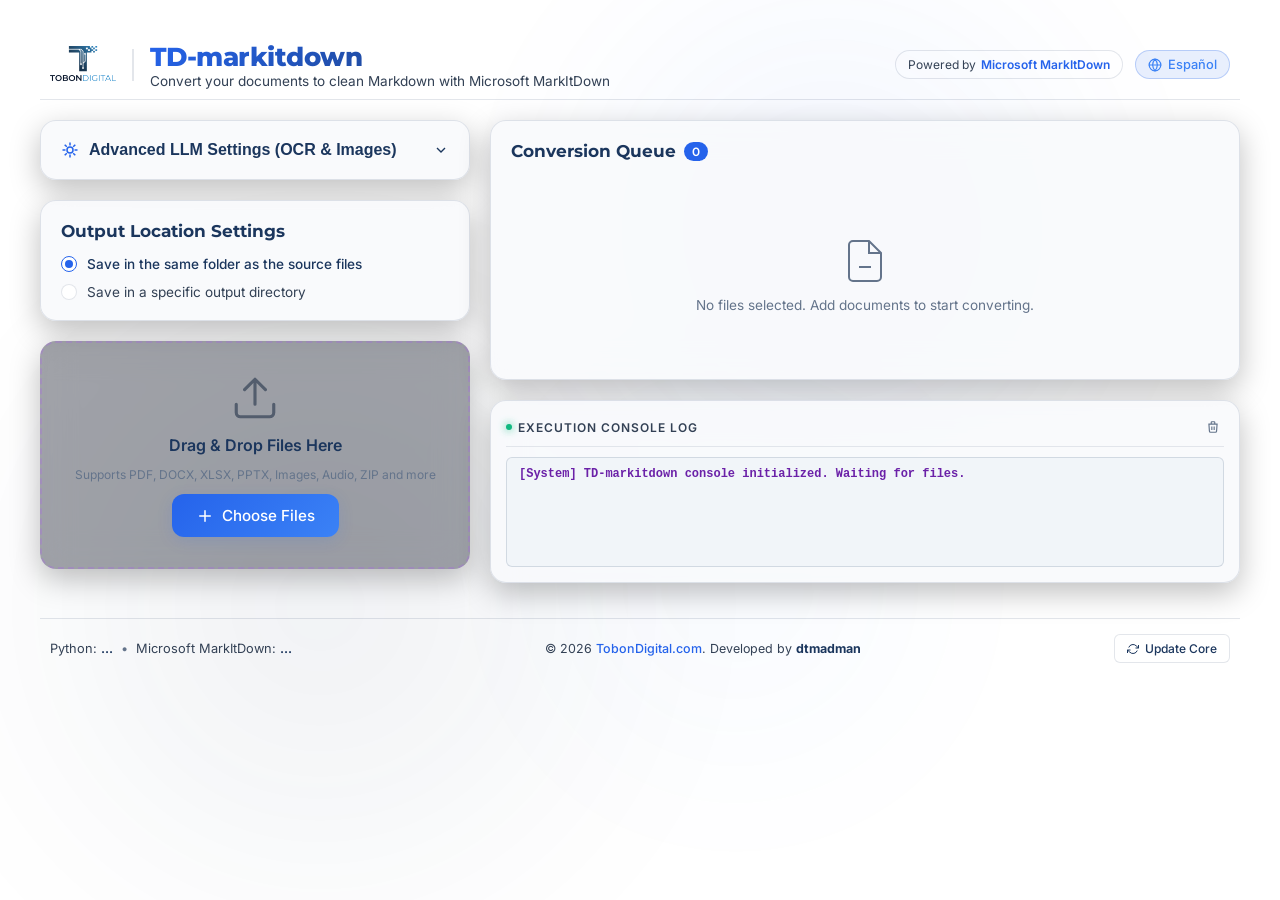
==== commit d6e2232c: "Polish: Resolved favicon, dialog hangs, copyable light-theme console logs, layout shifting, and full" ====
--- a/frontend/index.html
+++ b/frontend/index.html
@@ -11,6 +11,8 @@
     <link href="https://fonts.googleapis.com/css2?family=Montserrat:wght@300;400;500;600;700;800&family=Inter:wght@300;400;500;600;700&display=swap" rel="stylesheet">
     <!-- Link to Stylesheet -->
     <link rel="stylesheet" href="/frontend/style.css">
+    <!-- Favicon -->
+    <link rel="icon" type="image/png" href="/frontend/logo_t.png">
 </head>
 <body>
     <div class="background-decorations">
@@ -115,7 +117,7 @@
                 </div>
 
                 <!-- Output Folder Card -->
-                <div class="glass-card config-card">
+                <div class="glass-card">
                     <h2 class="card-title" id="txt-output-title">Output Location Settings</h2>
                     <div class="radio-group">
                         <label class="radio-label">
--- a/frontend/style.css
+++ b/frontend/style.css
@@ -848,14 +848,13 @@
     display: flex;
     flex-direction: column;
     gap: 10px;
-    background-color: rgba(8, 9, 15, 0.85);
 }
 
 .console-header {
     display: flex;
     justify-content: space-between;
     align-items: center;
-    border-bottom: 1px solid rgba(255, 255, 255, 0.05);
+    border-bottom: 1px solid rgba(27, 54, 93, 0.1);
     padding-bottom: 8px;
 }
 
@@ -901,25 +900,29 @@
     overflow-y: auto;
     font-family: "Consolas", "Courier New", monospace;
     font-size: 0.75rem;
-    color: #e2e8f0;
-    background-color: rgba(0, 0, 0, 0.3);
-    border: 1px solid rgba(255, 255, 255, 0.03);
+    color: #1e293b;
+    background-color: #f1f5f9;
+    border: 1px solid rgba(27, 54, 93, 0.15);
     padding: 8px 12px;
     border-radius: 6px;
     display: flex;
     flex-direction: column;
     gap: 4px;
+    user-select: text !important;
+    -webkit-user-select: text !important;
 }
 
 .console-line {
     word-break: break-all;
     line-height: 1.35;
-}
-
-.console-line.system { color: #a855f7; }
-.console-line.success { color: #34d399; }
-.console-line.error { color: #f87171; }
-.console-line.info { color: #38bdf8; }
+    user-select: text !important;
+    -webkit-user-select: text !important;
+}
+
+.console-line.system { color: #6b21a8; font-weight: 600; }
+.console-line.success { color: #065f46; font-weight: 600; }
+.console-line.error { color: #b91c1c; font-weight: 600; }
+.console-line.info { color: #1d4ed8; }
 
 /* Utilities */
 .hidden {
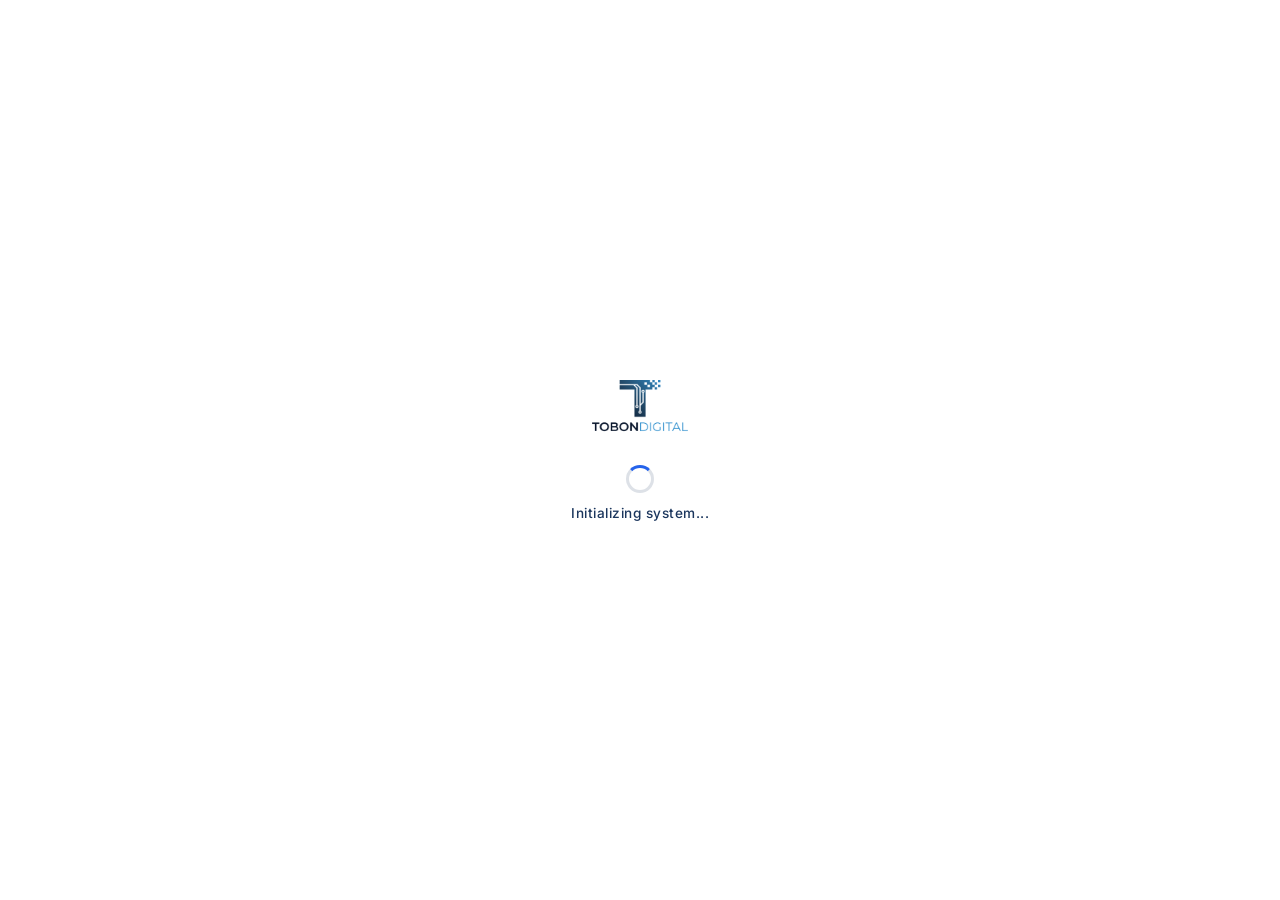
==== commit 71ace3b1: "Fix: Instant window load, WebView2 COM deadlock resolved, and build file cleanup" ====
--- a/frontend/index.html
+++ b/frontend/index.html
@@ -10,11 +10,40 @@
     <link rel="preconnect" href="https://fonts.gstatic.com" crossorigin>
     <link href="https://fonts.googleapis.com/css2?family=Montserrat:wght@300;400;500;600;700;800&family=Inter:wght@300;400;500;600;700&display=swap" rel="stylesheet">
     <!-- Link to Stylesheet -->
-    <link rel="stylesheet" href="/frontend/style.css">
+    <link rel="stylesheet" href="./style.css">
     <!-- Favicon -->
-    <link rel="icon" type="image/png" href="/frontend/logo_t.png">
+    <link rel="icon" type="image/png" href="./logo_t.png">
 </head>
 <body>
+    <!-- Splash Screen Overlay -->
+    <div id="app-splash-screen" class="splash-overlay">
+        <div class="splash-content">
+            <img class="splash-logo" src="./logo_text.png" alt="TobonDigital">
+            <div class="splash-loader">
+                <div class="splash-spinner"></div>
+                <div class="splash-loading-text" id="txt-splash-loading">Initializing system...</div>
+            </div>
+        </div>
+    </div>
+    <script>
+        // Inline language initialization for the splash screen
+        (function() {
+            try {
+                const lang = localStorage.getItem('td-lang') || 'en';
+                const loadingText = document.getElementById('txt-splash-loading');
+                if (loadingText) {
+                    if (lang === 'es') {
+                        loadingText.textContent = "Inicializando sistema...";
+                    } else {
+                        loadingText.textContent = "Initializing system...";
+                    }
+                }
+            } catch(e) {
+                console.error(e);
+            }
+        })();
+    </script>
+
     <div class="background-decorations">
         <div class="glow-orb orb-1"></div>
         <div class="glow-orb orb-2"></div>
@@ -26,7 +55,7 @@
         <header class="app-header">
             <div class="header-logo-section" id="logo-trigger" style="cursor: pointer;">
                 <div class="logo-icon-brand">
-                    <img src="/frontend/logo_text.png" alt="TobonDigital Logo" style="height: 38px; object-fit: contain;">
+                    <img src="./logo_text.png" alt="TobonDigital Logo" style="height: 38px; object-fit: contain;">
                 </div>
                 <div class="logo-divider"></div>
                 <div>
@@ -285,6 +314,6 @@
     </div>
 
     <!-- Scripts -->
-    <script src="/frontend/app.js"></script>
+    <script src="./app.js"></script>
 </body>
 </html>
--- a/frontend/style.css
+++ b/frontend/style.css
@@ -1122,5 +1122,79 @@
     animation: spin 1.2s linear infinite;
 }
 
-
-
+/* Splash Screen Overlay */
+.splash-overlay {
+    position: fixed;
+    top: 0;
+    left: 0;
+    width: 100vw;
+    height: 100vh;
+    background-color: #ffffff;
+    display: flex;
+    justify-content: center;
+    align-items: center;
+    z-index: 99999;
+    opacity: 1;
+    visibility: visible;
+    transition: opacity 0.4s ease, visibility 0.4s ease;
+}
+
+.splash-overlay.fade-out {
+    opacity: 0;
+    visibility: hidden;
+}
+
+.splash-content {
+    text-align: center;
+    display: flex;
+    flex-direction: column;
+    align-items: center;
+    gap: 30px;
+}
+
+.splash-logo {
+    height: 55px;
+    object-fit: contain;
+    animation: splashFadeIn 0.8s ease-out;
+}
+
+.splash-loader {
+    display: flex;
+    flex-direction: column;
+    align-items: center;
+    gap: 12px;
+}
+
+.splash-spinner {
+    width: 28px;
+    height: 28px;
+    border: 3px solid rgba(27, 54, 93, 0.15);
+    border-top-color: #2563EB; /* Tech Blue */
+    border-radius: 50%;
+    animation: splashSpin 1s linear infinite;
+}
+
+.splash-loading-text {
+    font-size: 0.85rem;
+    color: #1B365D; /* Navy Blue */
+    font-weight: 500;
+    letter-spacing: 0.5px;
+    animation: splashPulse 1.5s infinite;
+}
+
+@keyframes splashSpin {
+    to { transform: rotate(360deg); }
+}
+
+@keyframes splashFadeIn {
+    from { opacity: 0; transform: translateY(8px); }
+    to { opacity: 1; transform: translateY(0); }
+}
+
+@keyframes splashPulse {
+    0%, 100% { opacity: 0.6; }
+    50% { opacity: 1; }
+}
+
+
+
